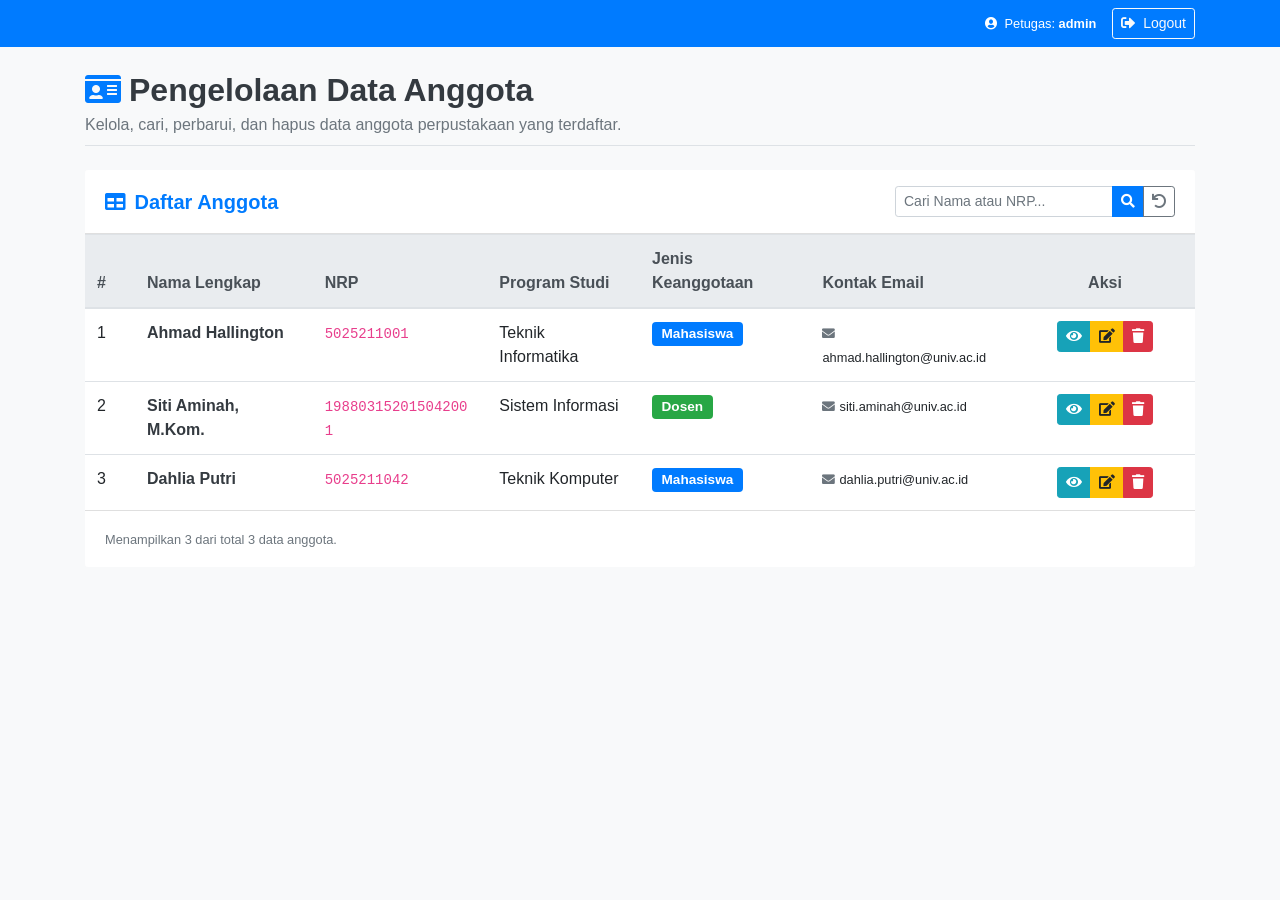
==== Tugas-4/index.html @ 88a2c93e "Tugas 4" ====
<!doctype html>
<html lang="id">
  <head>
    <meta charset="utf-8">
    <meta name="viewport" content="width=device-width, initial-scale=1, shrink-to-fit=no">

    <link rel="stylesheet" href="https://cdn.jsdelivr.net/npm/bootstrap@4.0.0/dist/css/bootstrap.min.css" integrity="sha384-Gn5384xqQ1aoWXA+058RXPxPg6fy4IWvTNh0E263XmFcJlSAwiGgFAW/dAiS6JXm" crossorigin="anonymous">
    
    <link rel="stylesheet" href="https://cdnjs.cloudflare.com/ajax/libs/font-awesome/5.15.4/css/all.min.css">

    <title>Pengelolaan Data Anggota - LibraryReg</title>

    <style>
      body {
        min-height: 100vh;
        display: flex;
        flex-direction: column;
      }
      .content-wrapper {
        flex: 1;
      }
      .badge-custom {
        font-size: 0.85rem;
        padding: 0.4em 0.7em;
      }
    </style>
  </head>
  <body class="bg-light">

    <nav class="navbar navbar-expand-lg navbar-dark bg-primary shadow-sm">
      <div class="container">
        <button class="navbar-toggler" type="button" data-toggle="collapse" data-target="#navbarAdmin" aria-controls="navbarAdmin" aria-expanded="false" aria-label="Toggle navigation">
          <span class="navbar-toggler-icon"></span>
        </button>

        <div class="collapse navbar-collapse justify-content-end" id="navbarAdmin">
          <div class="form-inline my-2 my-lg-0 text-white">
            <span class="mr-3 small"><i class="fas fa-user-circle mr-1"></i> Petugas: <strong id="adminUsername">admin</strong></span>
            <button type="button" class="btn btn-outline-light btn-sm" id="btnLogout">
              <i class="fas fa-sign-out-alt mr-1"></i> Logout
            </button>
          </div>
        </div>
      </div>
    </nav>

    <div class="content-wrapper my-4">
      <div class="container">

        <div class="d-flex flex-column flex-md-row justify-content-between align-items-md-center mb-4 pb-2 border-bottom">
          <div>
            <h2 class="font-weight-bold text-dark mb-1">
              <i class="fas fa-id-card text-primary mr-2"></i>Pengelolaan Data Anggota
            </h2>
            <p class="text-muted mb-0">Kelola, cari, perbarui, dan hapus data anggota perpustakaan yang terdaftar.</p>
          </div>
        </div>

        <div id="alertContainer"></div>

        <div class="card shadow-sm border-0">
          <div class="card-header bg-white py-3 d-flex flex-column flex-md-row justify-content-between align-items-md-center">
            <h5 class="m-0 font-weight-bold text-primary mb-2 mb-md-0">
              <i class="fas fa-table mr-1"></i> Daftar Anggota
            </h5>

            <div class="form-inline">
              <div class="input-group input-group-sm" style="width: 280px;">
                <input type="text" class="form-control" id="searchInput" placeholder="Cari Nama atau NRP...">
                <div class="input-group-append">
                  <button class="btn btn-primary" type="button" id="btnSearch">
                    <i class="fas fa-search"></i>
                  </button>
                  <button class="btn btn-outline-secondary" type="button" id="btnResetSearch" title="Reset Pencarian">
                    <i class="fas fa-undo"></i>
                  </button>
                </div>
              </div>
            </div>
          </div>

          <div class="card-body p-0">
            <div class="table-responsive">
              <table class="table table-hover align-items-center mb-0">
                <thead class="thead-light">
                  <tr>
                    <th style="width: 50px;">#</th>
                    <th>Nama Lengkap</th>
                    <th>NRP</th>
                    <th>Program Studi</th>
                    <th>Jenis Keanggotaan</th>
                    <th>Kontak Email</th>
                    <th class="text-center" style="width: 180px;">Aksi</th>
                  </tr>
                </thead>
                <tbody id="adminTableBody">
                </tbody>
              </table>
            </div>
          </div>
          <div class="card-footer bg-white py-3">
            <small class="text-muted" id="tableInfo">Menampilkan data anggota...</small>
          </div>
        </div>

      </div>
    </div>

    <div class="modal fade" id="detailModal" tabindex="-1" role="dialog" aria-hidden="true">
      <div class="modal-dialog modal-dialog-centered" role="document">
        <div class="modal-content">
          <div class="modal-header bg-primary text-white">
            <h5 class="modal-title font-weight-bold">
              <i class="fas fa-id-card mr-2"></i>Detail Informasi Anggota
            </h5>
            <button type="button" class="close text-white" data-dismiss="modal" aria-label="Close">
              <span aria-hidden="true">&times;</span>
            </button>
          </div>
          <div class="modal-body">
            <div class="text-center mb-4">
              <h4 class="font-weight-bold mb-0 text-dark" id="detailNama">-</h4>
              <span class="badge badge-info badge-custom" id="detailJenis">-</span>
            </div>
            <ul class="list-group list-group-flush border-top">
              <li class="list-group-item d-flex justify-content-between align-items-center px-0">
                <span class="text-muted">NRP</span>
                <strong class="text-dark" id="detailNim">-</strong>
              </li>
              <li class="list-group-item d-flex justify-content-between align-items-center px-0">
                <span class="text-muted">Program Studi</span>
                <strong class="text-dark" id="detailProdi">-</strong>
              </li>
              <li class="list-group-item d-flex justify-content-between align-items-center px-0">
                <span class="text-muted">Email</span>
                <strong class="text-dark" id="detailEmail">-</strong>
              </li>
              <li class="list-group-item d-flex justify-content-between align-items-center px-0">
                <span class="text-muted">Nomor Telepon</span>
                <strong class="text-dark" id="detailTelepon">-</strong>
              </li>
              <li class="list-group-item px-0">
                <span class="text-muted d-block mb-1">Alamat Lengkap</span>
                <p class="text-dark mb-0 bg-light p-2 rounded small" id="detailAlamat">-</p>
              </li>
            </ul>
          </div>
          <div class="modal-footer bg-light">
            <button type="button" class="btn btn-secondary btn-sm" data-dismiss="modal">Tutup</button>
          </div>
        </div>
      </div>
    </div>

    <div class="modal fade" id="editModal" tabindex="-1" role="dialog" aria-hidden="true">
      <div class="modal-dialog modal-lg modal-dialog-centered" role="document">
        <div class="modal-content">
          <div class="modal-header bg-warning text-dark">
            <h5 class="modal-title font-weight-bold">
              <i class="fas fa-user-edit mr-2"></i>Edit Data Anggota
            </h5>
            <button type="button" class="close" data-dismiss="modal" aria-label="Close">
              <span aria-hidden="true">&times;</span>
            </button>
          </div>
          <form id="editForm" novalidate>
            <div class="modal-body">
              <input type="hidden" id="editIndex">
              <div class="form-row">
                <div class="form-group col-md-6">
                  <label for="editNama" class="font-weight-bold">Nama Lengkap</label>
                  <input type="text" class="form-control" id="editNama" required>
                </div>
                <div class="form-group col-md-6">
                  <label for="editNim" class="font-weight-bold">NRP</label>
                  <input type="text" class="form-control" id="editNim" required>
                </div>
              </div>
              <div class="form-row">
                <div class="form-group col-md-6">
                  <label for="editProdi" class="font-weight-bold">Program Studi</label>
                  <select class="form-control" id="editProdi" required>
                    <option value="Teknik Informatika">Teknik Informatika</option>
                    <option value="Sistem Informasi">Sistem Informasi</option>
                    <option value="Teknik Komputer">Teknik Komputer</option>
                    <option value="Sains Data">Sains Data</option>
                    <option value="Lainnya">Lainnya / Unit Kerja</option>
                  </select>
                </div>
                <div class="form-group col-md-6">
                  <label for="editJenisKeanggotaan" class="font-weight-bold">Jenis Keanggotaan</label>
                  <select class="form-control" id="editJenisKeanggotaan" required>
                    <option value="Mahasiswa">Mahasiswa</option>
                    <option value="Dosen">Dosen</option>
                    <option value="Tenaga Kependidikan">Tenaga Kependidikan</option>
                  </select>
                </div>
              </div>
              <div class="form-row">
                <div class="form-group col-md-6">
                  <label for="editTelepon" class="font-weight-bold">Nomor Telepon</label>
                  <input type="tel" class="form-control" id="editTelepon" required>
                </div>
                <div class="form-group col-md-6">
                  <label for="editEmail" class="font-weight-bold">Alamat Email</label>
                  <input type="email" class="form-control" id="editEmail" required>
                </div>
              </div>
              <div class="form-group">
                <label for="editAlamat" class="font-weight-bold">Alamat Lengkap</label>
                <textarea class="form-control" id="editAlamat" rows="3" required></textarea>
              </div>
            </div>
            <div class="modal-footer bg-light">
              <button type="button" class="btn btn-secondary" data-dismiss="modal">Batal</button>
              <button type="submit" class="btn btn-warning font-weight-bold">
                <i class="fas fa-save mr-1"></i> Simpan
              </button>
            </div>
          </form>
        </div>
      </div>
    </div>

    <div class="modal fade" id="deleteModal" tabindex="-1" role="dialog" aria-hidden="true">
      <div class="modal-dialog modal-dialog-centered" role="document">
        <div class="modal-content">
          <div class="modal-header bg-danger text-white">
            <h5 class="modal-title font-weight-bold">
              <i class="fas fa-exclamation-triangle mr-2"></i>Konfirmasi Hapus Data
            </h5>
            <button type="button" class="close text-white" data-dismiss="modal" aria-label="Close">
              <span aria-hidden="true">&times;</span>
            </button>
          </div>
          <div class="modal-body text-center py-4">
            <i class="fas fa-trash-alt fa-3x text-danger mb-3"></i>
            <p class="mb-1 font-weight-bold">Apakah Anda yakin ingin menghapus data ini?</p>
            <p class="text-muted small mb-0">Anggota: <strong id="deleteTargetName" class="text-dark">-</strong> (NRP: <span id="deleteTargetNim">-</span>)</p>
          </div>
          <div class="modal-footer bg-light justify-content-center">
            <button type="button" class="btn btn-secondary px-4" data-dismiss="modal">Batal</button>
            <button type="button" class="btn btn-danger px-4 font-weight-bold" id="btnConfirmDelete">Hapus Data</button>
          </div>
        </div>
      </div>
    </div>

    <script src="https://code.jquery.com/jquery-3.2.1.slim.min.js" crossorigin="anonymous"></script>
    <script src="https://cdn.jsdelivr.net/npm/popper.js@1.12.9/dist/umd/popper.min.js" crossorigin="anonymous"></script>
    <script src="https://cdn.jsdelivr.net/npm/bootstrap@4.0.0/dist/js/bootstrap.min.js" crossorigin="anonymous"></script>

    <script>
      document.addEventListener('DOMContentLoaded', function() {
        const loggedInUser = sessionStorage.getItem('loggedInUser') || 'admin';
        document.getElementById('adminUsername').textContent = loggedInUser;

        const adminTableBody = document.getElementById('adminTableBody');
        const alertContainer = document.getElementById('alertContainer');
        const searchInput = document.getElementById('searchInput');
        const btnSearch = document.getElementById('btnSearch');
        const btnResetSearch = document.getElementById('btnResetSearch');
        const btnLogout = document.getElementById('btnLogout');

        let deleteTargetIndex = null;

        const SAMPLE_MEMBERS = [
          {
            nama: "Ahmad Hallington",
            nim: "5025211001",
            prodi: "Teknik Informatika",
            jenisKeanggotaan: "Mahasiswa",
            telepon: "081234567890",
            email: "ahmad.hallington@univ.ac.id",
            alamat: "Jl. Pemuda No. 12, Surabaya"
          },
          {
            nama: "Siti Aminah, M.Kom.",
            nim: "198803152015042001",
            prodi: "Sistem Informasi",
            jenisKeanggotaan: "Dosen",
            telepon: "081987654321",
            email: "siti.aminah@univ.ac.id",
            alamat: "Jl. Raya Darmo No. 45, Surabaya"
          },
          {
            nama: "Dahlia Putri",
            nim: "5025211042",
            prodi: "Teknik Komputer",
            jenisKeanggotaan: "Mahasiswa",
            telepon: "085678901234",
            email: "dahlia.putri@univ.ac.id",
            alamat: "Jl. Sukolilo Indah No. 8, Surabaya"
          }
        ];

        function getMembers() {
          const data = localStorage.getItem('libraryMembers');
          if (!data) {
            localStorage.setItem('libraryMembers', JSON.stringify(SAMPLE_MEMBERS));
            return SAMPLE_MEMBERS;
          }
          return JSON.parse(data);
        }

        function saveMembers(members) {
          localStorage.setItem('libraryMembers', JSON.stringify(members));
        }

        function showAlert(message, type) {
          alertContainer.innerHTML = `
            <div class="alert alert-${type} alert-dismissible fade show shadow-sm mb-4" role="alert">
              ${message}
              <button type="button" class="close" data-dismiss="alert" aria-label="Close">
                <span aria-hidden="true">&times;</span>
              </button>
            </div>
          `;
          setTimeout(() => {
            $('.alert').alert('close');
          }, 3000);
        }

        function renderTable(keyword = '') {
          const members = getMembers();
          adminTableBody.innerHTML = '';

          const filteredMembers = members.map((member, originalIndex) => ({ ...member, originalIndex }))
            .filter(item => {
              const term = keyword.toLowerCase().trim();
              return item.nama.toLowerCase().includes(term) || item.nim.toLowerCase().includes(term);
            });

          document.getElementById('tableInfo').textContent = `Menampilkan ${filteredMembers.length} dari total ${members.length} data anggota.`;

          if (filteredMembers.length === 0) {
            adminTableBody.innerHTML = `
              <tr>
                <td colspan="7" class="text-center py-4 text-muted">
                  <i class="fas fa-search-minus fa-2x d-block mb-2 text-warning"></i>
                  Data anggota tidak ditemukan.
                </td>
              </tr>
            `;
            return;
          }

          filteredMembers.forEach((item, displayIndex) => {
            const tr = document.createElement('tr');
            
            let badgeClass = 'badge-primary';
            if (item.jenisKeanggotaan === 'Dosen') badgeClass = 'badge-success';
            if (item.jenisKeanggotaan === 'Tenaga Kependidikan') badgeClass = 'badge-dark';

            tr.innerHTML = `
              <td>${displayIndex + 1}</td>
              <td class="font-weight-bold text-dark">${item.nama}</td>
              <td><code>${item.nim}</code></td>
              <td>${item.prodi}</td>
              <td><span class="badge ${badgeClass} badge-custom">${item.jenisKeanggotaan}</span></td>
              <td><small><i class="fas fa-envelope mr-1 text-muted"></i>${item.email}</small></td>
              <td class="text-center">
                <div class="btn-group btn-group-sm" role="group">
                  <button type="button" class="btn btn-info btn-detail" data-index="${item.originalIndex}" title="Lihat Detail">
                    <i class="fas fa-eye"></i>
                  </button>
                  <button type="button" class="btn btn-warning btn-edit" data-index="${item.originalIndex}" title="Edit Data">
                    <i class="fas fa-edit"></i>
                  </button>
                  <button type="button" class="btn btn-danger btn-delete" data-index="${item.originalIndex}" title="Hapus Data">
                    <i class="fas fa-trash"></i>
                  </button>
                </div>
              </td>
            `;
            adminTableBody.appendChild(tr);
          });

          document.querySelectorAll('.btn-detail').forEach(btn => {
            btn.addEventListener('click', function() {
              openDetailModal(this.getAttribute('data-index'));
            });
          });

          document.querySelectorAll('.btn-edit').forEach(btn => {
            btn.addEventListener('click', function() {
              openEditModal(this.getAttribute('data-index'));
            });
          });

          document.querySelectorAll('.btn-delete').forEach(btn => {
            btn.addEventListener('click', function() {
              openDeleteModal(this.getAttribute('data-index'));
            });
          });
        }

        function openDetailModal(index) {
          const member = getMembers()[index];
          if (!member) return;

          document.getElementById('detailNama').textContent = member.nama;
          document.getElementById('detailNim').textContent = member.nim;
          document.getElementById('detailProdi').textContent = member.prodi;
          document.getElementById('detailJenis').textContent = member.jenisKeanggotaan;
          document.getElementById('detailEmail').textContent = member.email;
          document.getElementById('detailTelepon').textContent = member.telepon;
          document.getElementById('detailAlamat').textContent = member.alamat;

          $('#detailModal').modal('show');
        }

        function openEditModal(index) {
          const member = getMembers()[index];
          if (!member) return;

          document.getElementById('editIndex').value = index;
          document.getElementById('editNama').value = member.nama;
          document.getElementById('editNim').value = member.nim;
          document.getElementById('editProdi').value = member.prodi;
          document.getElementById('editJenisKeanggotaan').value = member.jenisKeanggotaan;
          document.getElementById('editTelepon').value = member.telepon;
          document.getElementById('editEmail').value = member.email;
          document.getElementById('editAlamat').value = member.alamat;

          $('#editModal').modal('show');
        }

        document.getElementById('editForm').addEventListener('submit', function(e) {
          e.preventDefault();

          const index = document.getElementById('editIndex').value;
          const nama = document.getElementById('editNama').value.trim();
          const nim = document.getElementById('editNim').value.trim();
          const prodi = document.getElementById('editProdi').value;
          const jenisKeanggotaan = document.getElementById('editJenisKeanggotaan').value;
          const telepon = document.getElementById('editTelepon').value.trim();
          const email = document.getElementById('editEmail').value.trim();
          const alamat = document.getElementById('editAlamat').value.trim();

          const members = getMembers();
          members[index] = { nama, nim, prodi, jenisKeanggotaan, telepon, email, alamat };
          saveMembers(members);

          $('#editModal').modal('hide');
          renderTable(searchInput.value);
          showAlert(`Data anggota <strong>${nama}</strong> berhasil diperbarui!`, 'success');
        });

        function openDeleteModal(index) {
          const member = getMembers()[index];
          if (!member) return;

          deleteTargetIndex = index;
          document.getElementById('deleteTargetName').textContent = member.nama;
          document.getElementById('deleteTargetNim').textContent = member.nim;

          $('#deleteModal').modal('show');
        }

        document.getElementById('btnConfirmDelete').addEventListener('click', function() {
          if (deleteTargetIndex === null) return;

          const members = getMembers();
          const deletedName = members[deleteTargetIndex].nama;

          members.splice(deleteTargetIndex, 1);
          saveMembers(members);

          deleteTargetIndex = null;
          $('#deleteModal').modal('hide');
          renderTable(searchInput.value);
          showAlert(`Data anggota <strong>${deletedName}</strong> berhasil dihapus.`, 'warning');
        });

        btnSearch.addEventListener('click', () => renderTable(searchInput.value));
        searchInput.addEventListener('keyup', () => renderTable(searchInput.value));
        btnResetSearch.addEventListener('click', () => {
          searchInput.value = '';
          renderTable('');
        });

        btnLogout.addEventListener('click', function() {
          if (confirm('Apakah Anda yakin ingin keluar dari panel pengelola?')) {
            sessionStorage.removeItem('isLoggedIn');
            sessionStorage.removeItem('loggedInUser');
            window.location.href = 'login.html';
          }
        });

        renderTable();
      });
    </script>
  </body>
</html>
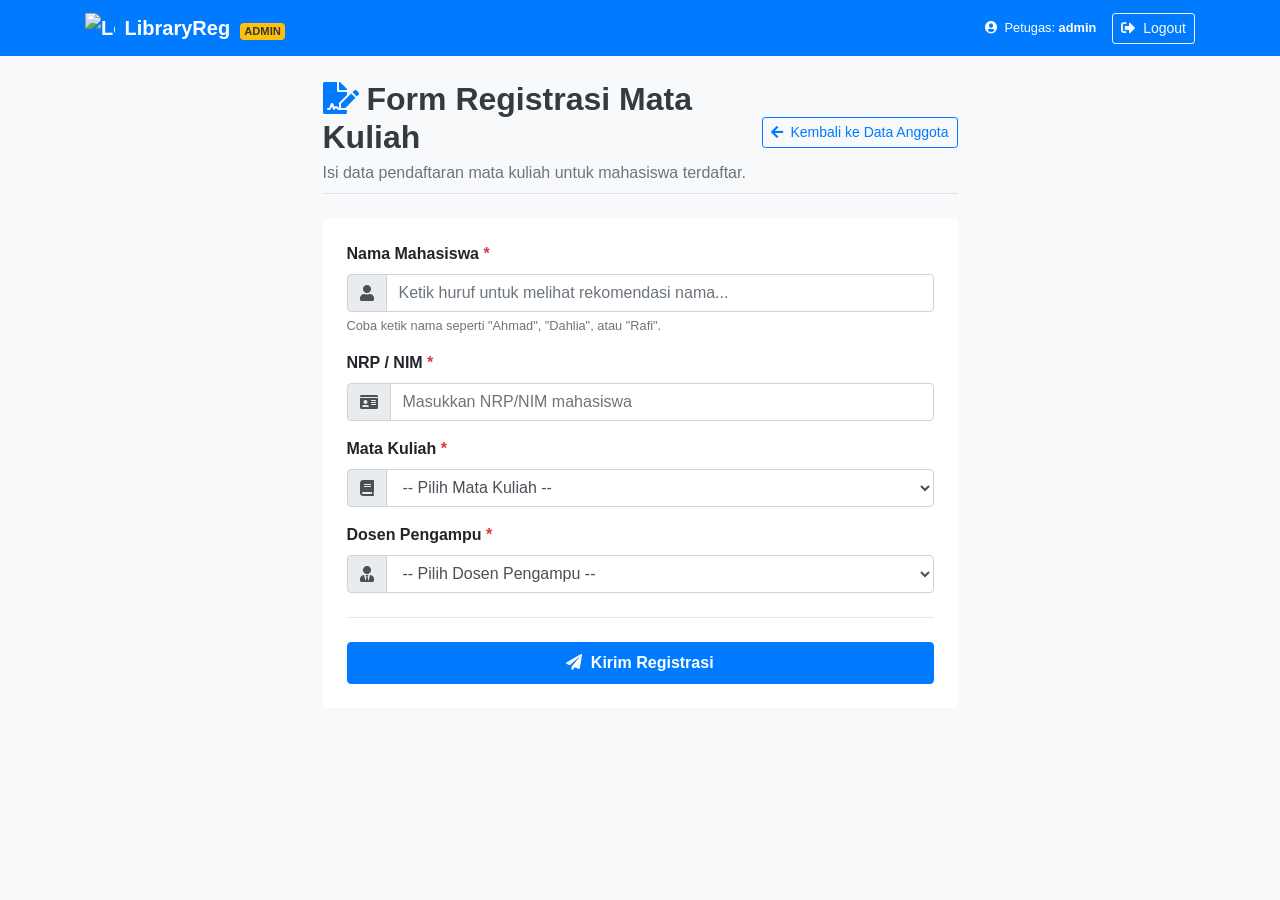
==== commit f46c1dcb: "Tugas 5" ====
--- a/Tugas-4/index.html
+++ b/Tugas-4/index.html
@@ -3,12 +3,11 @@
   <head>
     <meta charset="utf-8">
     <meta name="viewport" content="width=device-width, initial-scale=1, shrink-to-fit=no">
-
+    <title>Registrasi Mata Kuliah - LibraryReg Admin</title>
+
+    <!-- Bootstrap 4 CSS & Font Awesome -->
     <link rel="stylesheet" href="https://cdn.jsdelivr.net/npm/bootstrap@4.0.0/dist/css/bootstrap.min.css" integrity="sha384-Gn5384xqQ1aoWXA+058RXPxPg6fy4IWvTNh0E263XmFcJlSAwiGgFAW/dAiS6JXm" crossorigin="anonymous">
-    
     <link rel="stylesheet" href="https://cdnjs.cloudflare.com/ajax/libs/font-awesome/5.15.4/css/all.min.css">
-
-    <title>Pengelolaan Data Anggota - LibraryReg</title>
 
     <style>
       body {
@@ -16,19 +15,60 @@
         display: flex;
         flex-direction: column;
       }
+
       .content-wrapper {
         flex: 1;
       }
-      .badge-custom {
-        font-size: 0.85rem;
-        padding: 0.4em 0.7em;
+
+      /* Styling Dropdown Autocomplete */
+      .autocomplete-wrapper {
+        position: relative;
+      }
+
+      .autocomplete-suggestions {
+        position: absolute;
+        top: 100%;
+        left: 0;
+        right: 0;
+        z-index: 1000;
+        background: #ffffff;
+        border: 1px solid #ced4da;
+        border-top: none;
+        border-radius: 0 0 0.25rem 0.25rem;
+        max-height: 200px;
+        overflow-y: auto;
+        box-shadow: 0 4px 6px rgba(0, 0, 0, 0.1);
+        display: none;
+      }
+
+      .autocomplete-item {
+        padding: 0.5rem 0.75rem;
+        cursor: pointer;
+        display: flex;
+        justify-content: space-between;
+        align-items: center;
+      }
+
+      .autocomplete-item:hover {
+        background-color: #f8f9fa;
+        color: #007bff;
+      }
+
+      .autocomplete-item mark {
+        background-color: #ffe8a1;
+        padding: 0;
       }
     </style>
   </head>
   <body class="bg-light">
 
+    <!-- NAVBAR -->
     <nav class="navbar navbar-expand-lg navbar-dark bg-primary shadow-sm">
       <div class="container">
+        <a class="navbar-brand font-weight-bold" href="admin.html">
+          <img src="https://placehold.co/30x30/ffffff/007bff?text=LR" width="30" height="30" class="d-inline-block align-top mr-1" alt="Logo">
+          LibraryReg <span class="badge badge-warning ml-1 text-dark" style="font-size: 0.7rem;">ADMIN</span>
+        </a>
         <button class="navbar-toggler" type="button" data-toggle="collapse" data-target="#navbarAdmin" aria-controls="navbarAdmin" aria-expanded="false" aria-label="Toggle navigation">
           <span class="navbar-toggler-icon"></span>
         </button>
@@ -44,442 +84,237 @@
       </div>
     </nav>
 
+    <!-- KONTEN UTAMA -->
     <div class="content-wrapper my-4">
       <div class="container">
-
-        <div class="d-flex flex-column flex-md-row justify-content-between align-items-md-center mb-4 pb-2 border-bottom">
-          <div>
-            <h2 class="font-weight-bold text-dark mb-1">
-              <i class="fas fa-id-card text-primary mr-2"></i>Pengelolaan Data Anggota
-            </h2>
-            <p class="text-muted mb-0">Kelola, cari, perbarui, dan hapus data anggota perpustakaan yang terdaftar.</p>
+        
+        <div class="row justify-content-center">
+          <div class="col-md-8 col-lg-7">
+
+            <!-- HEADER HALAMAN -->
+            <div class="d-flex justify-content-between align-items-center mb-4 pb-2 border-bottom">
+              <div>
+                <h2 class="font-weight-bold text-dark mb-1">
+                  <i class="fas fa-file-signature text-primary mr-2"></i>Form Registrasi Mata Kuliah
+                </h2>
+                <p class="text-muted mb-0">Isi data pendaftaran mata kuliah untuk mahasiswa terdaftar.</p>
+              </div>
+              <a href="admin.html" class="btn btn-outline-primary btn-sm">
+                <i class="fas fa-arrow-left mr-1"></i> Kembali ke Data Anggota
+              </a>
+            </div>
+
+            <!-- CONTAINER NOTIFIKASI -->
+            <div id="alertContainer"></div>
+
+            <!-- CARD FORM REGISTRASI -->
+            <div class="card shadow-sm border-0">
+              <div class="card-body p-4">
+
+                <form id="registrationForm" autocomplete="off" novalidate>
+                  
+                  <!-- 1. Nama Mahasiswa (Dengan Autocomplete) -->
+                  <div class="form-group autocomplete-wrapper">
+                    <label for="namaMahasiswa" class="font-weight-bold">
+                      Nama Mahasiswa <span class="text-danger">*</span>
+                    </label>
+                    <div class="input-group">
+                      <div class="input-group-prepend">
+                        <span class="input-group-text"><i class="fas fa-user"></i></span>
+                      </div>
+                      <input type="text" class="form-control" id="namaMahasiswa" placeholder="Ketik huruf untuk melihat rekomendasi nama..." required>
+                    </div>
+                    <!-- Dropdown List Rekomendasi -->
+                    <div id="suggestionsList" class="autocomplete-suggestions"></div>
+                    <small class="form-text text-muted">Coba ketik nama seperti "Ahmad", "Dahlia", atau "Rafi".</small>
+                  </div>
+
+                  <!-- 2. NIM -->
+                  <div class="form-group">
+                    <label for="nim" class="font-weight-bold">
+                      NRP / NIM <span class="text-danger">*</span>
+                    </label>
+                    <div class="input-group">
+                      <div class="input-group-prepend">
+                        <span class="input-group-text"><i class="fas fa-id-card"></i></span>
+                      </div>
+                      <input type="text" class="form-control" id="nim" placeholder="Masukkan NRP/NIM mahasiswa" required>
+                    </div>
+                  </div>
+
+                  <!-- 3. Mata Kuliah -->
+                  <div class="form-group">
+                    <label for="mataKuliah" class="font-weight-bold">
+                      Mata Kuliah <span class="text-danger">*</span>
+                    </label>
+                    <div class="input-group">
+                      <div class="input-group-prepend">
+                        <span class="input-group-text"><i class="fas fa-book"></i></span>
+                      </div>
+                      <select class="form-control" id="mataKuliah" required>
+                        <option value="" disabled selected>-- Pilih Mata Kuliah --</option>
+                        <option value="Pemrograman Berorientasi Objek">Pemrograman Berorientasi Objek</option>
+                        <option value="Algoritma & Struktur Data">Algoritma & Struktur Data</option>
+                        <option value="Pengembangan Game 2D">Pengembangan Game 2D</option>
+                        <option value="Jaringan Komputer">Jaringan Komputer</option>
+                        <option value="Kecerdasan Buatan">Kecerdasan Buatan</option>
+                      </select>
+                    </div>
+                  </div>
+
+                  <!-- 4. Dosen Pengampu -->
+                  <div class="form-group">
+                    <label for="dosen" class="font-weight-bold">
+                      Dosen Pengampu <span class="text-danger">*</span>
+                    </label>
+                    <div class="input-group">
+                      <div class="input-group-prepend">
+                        <span class="input-group-text"><i class="fas fa-user-tie"></i></span>
+                      </div>
+                      <select class="form-control" id="dosen" required>
+                        <option value="" disabled selected>-- Pilih Dosen Pengampu --</option>
+                        <option value="Dr. Ir. Bambang Hermanto, M.T.">Dr. Ir. Bambang Hermanto, M.T.</option>
+                        <option value="Siti Aminah, M.Kom.">Siti Aminah, M.Kom.</option>
+                        <option value="Prof. Hendra Wijaya, Ph.D.">Prof. Hendra Wijaya, Ph.D.</option>
+                        <option value="Dr. Eng. Rina Lestari, S.T., M.Eng.">Dr. Eng. Rina Lestari, S.T., M.Eng.</option>
+                      </select>
+                    </div>
+                  </div>
+
+                  <hr class="my-4">
+
+                  <!-- Tombol Submit -->
+                  <button type="submit" class="btn btn-primary btn-block font-weight-bold py-2">
+                    <i class="fas fa-paper-plane mr-1"></i> Kirim Registrasi
+                  </button>
+
+                </form>
+
+              </div>
+            </div>
+
           </div>
         </div>
 
-        <div id="alertContainer"></div>
-
-        <div class="card shadow-sm border-0">
-          <div class="card-header bg-white py-3 d-flex flex-column flex-md-row justify-content-between align-items-md-center">
-            <h5 class="m-0 font-weight-bold text-primary mb-2 mb-md-0">
-              <i class="fas fa-table mr-1"></i> Daftar Anggota
-            </h5>
-
-            <div class="form-inline">
-              <div class="input-group input-group-sm" style="width: 280px;">
-                <input type="text" class="form-control" id="searchInput" placeholder="Cari Nama atau NRP...">
-                <div class="input-group-append">
-                  <button class="btn btn-primary" type="button" id="btnSearch">
-                    <i class="fas fa-search"></i>
-                  </button>
-                  <button class="btn btn-outline-secondary" type="button" id="btnResetSearch" title="Reset Pencarian">
-                    <i class="fas fa-undo"></i>
-                  </button>
-                </div>
-              </div>
-            </div>
-          </div>
-
-          <div class="card-body p-0">
-            <div class="table-responsive">
-              <table class="table table-hover align-items-center mb-0">
-                <thead class="thead-light">
-                  <tr>
-                    <th style="width: 50px;">#</th>
-                    <th>Nama Lengkap</th>
-                    <th>NRP</th>
-                    <th>Program Studi</th>
-                    <th>Jenis Keanggotaan</th>
-                    <th>Kontak Email</th>
-                    <th class="text-center" style="width: 180px;">Aksi</th>
-                  </tr>
-                </thead>
-                <tbody id="adminTableBody">
-                </tbody>
-              </table>
-            </div>
-          </div>
-          <div class="card-footer bg-white py-3">
-            <small class="text-muted" id="tableInfo">Menampilkan data anggota...</small>
-          </div>
-        </div>
-
       </div>
     </div>
 
-    <div class="modal fade" id="detailModal" tabindex="-1" role="dialog" aria-hidden="true">
-      <div class="modal-dialog modal-dialog-centered" role="document">
-        <div class="modal-content">
-          <div class="modal-header bg-primary text-white">
-            <h5 class="modal-title font-weight-bold">
-              <i class="fas fa-id-card mr-2"></i>Detail Informasi Anggota
-            </h5>
-            <button type="button" class="close text-white" data-dismiss="modal" aria-label="Close">
-              <span aria-hidden="true">&times;</span>
-            </button>
-          </div>
-          <div class="modal-body">
-            <div class="text-center mb-4">
-              <h4 class="font-weight-bold mb-0 text-dark" id="detailNama">-</h4>
-              <span class="badge badge-info badge-custom" id="detailJenis">-</span>
-            </div>
-            <ul class="list-group list-group-flush border-top">
-              <li class="list-group-item d-flex justify-content-between align-items-center px-0">
-                <span class="text-muted">NRP</span>
-                <strong class="text-dark" id="detailNim">-</strong>
-              </li>
-              <li class="list-group-item d-flex justify-content-between align-items-center px-0">
-                <span class="text-muted">Program Studi</span>
-                <strong class="text-dark" id="detailProdi">-</strong>
-              </li>
-              <li class="list-group-item d-flex justify-content-between align-items-center px-0">
-                <span class="text-muted">Email</span>
-                <strong class="text-dark" id="detailEmail">-</strong>
-              </li>
-              <li class="list-group-item d-flex justify-content-between align-items-center px-0">
-                <span class="text-muted">Nomor Telepon</span>
-                <strong class="text-dark" id="detailTelepon">-</strong>
-              </li>
-              <li class="list-group-item px-0">
-                <span class="text-muted d-block mb-1">Alamat Lengkap</span>
-                <p class="text-dark mb-0 bg-light p-2 rounded small" id="detailAlamat">-</p>
-              </li>
-            </ul>
-          </div>
-          <div class="modal-footer bg-light">
-            <button type="button" class="btn btn-secondary btn-sm" data-dismiss="modal">Tutup</button>
-          </div>
-        </div>
-      </div>
-    </div>
-
-    <div class="modal fade" id="editModal" tabindex="-1" role="dialog" aria-hidden="true">
-      <div class="modal-dialog modal-lg modal-dialog-centered" role="document">
-        <div class="modal-content">
-          <div class="modal-header bg-warning text-dark">
-            <h5 class="modal-title font-weight-bold">
-              <i class="fas fa-user-edit mr-2"></i>Edit Data Anggota
-            </h5>
-            <button type="button" class="close" data-dismiss="modal" aria-label="Close">
-              <span aria-hidden="true">&times;</span>
-            </button>
-          </div>
-          <form id="editForm" novalidate>
-            <div class="modal-body">
-              <input type="hidden" id="editIndex">
-              <div class="form-row">
-                <div class="form-group col-md-6">
-                  <label for="editNama" class="font-weight-bold">Nama Lengkap</label>
-                  <input type="text" class="form-control" id="editNama" required>
-                </div>
-                <div class="form-group col-md-6">
-                  <label for="editNim" class="font-weight-bold">NRP</label>
-                  <input type="text" class="form-control" id="editNim" required>
-                </div>
-              </div>
-              <div class="form-row">
-                <div class="form-group col-md-6">
-                  <label for="editProdi" class="font-weight-bold">Program Studi</label>
-                  <select class="form-control" id="editProdi" required>
-                    <option value="Teknik Informatika">Teknik Informatika</option>
-                    <option value="Sistem Informasi">Sistem Informasi</option>
-                    <option value="Teknik Komputer">Teknik Komputer</option>
-                    <option value="Sains Data">Sains Data</option>
-                    <option value="Lainnya">Lainnya / Unit Kerja</option>
-                  </select>
-                </div>
-                <div class="form-group col-md-6">
-                  <label for="editJenisKeanggotaan" class="font-weight-bold">Jenis Keanggotaan</label>
-                  <select class="form-control" id="editJenisKeanggotaan" required>
-                    <option value="Mahasiswa">Mahasiswa</option>
-                    <option value="Dosen">Dosen</option>
-                    <option value="Tenaga Kependidikan">Tenaga Kependidikan</option>
-                  </select>
-                </div>
-              </div>
-              <div class="form-row">
-                <div class="form-group col-md-6">
-                  <label for="editTelepon" class="font-weight-bold">Nomor Telepon</label>
-                  <input type="tel" class="form-control" id="editTelepon" required>
-                </div>
-                <div class="form-group col-md-6">
-                  <label for="editEmail" class="font-weight-bold">Alamat Email</label>
-                  <input type="email" class="form-control" id="editEmail" required>
-                </div>
-              </div>
-              <div class="form-group">
-                <label for="editAlamat" class="font-weight-bold">Alamat Lengkap</label>
-                <textarea class="form-control" id="editAlamat" rows="3" required></textarea>
-              </div>
-            </div>
-            <div class="modal-footer bg-light">
-              <button type="button" class="btn btn-secondary" data-dismiss="modal">Batal</button>
-              <button type="submit" class="btn btn-warning font-weight-bold">
-                <i class="fas fa-save mr-1"></i> Simpan
-              </button>
-            </div>
-          </form>
-        </div>
-      </div>
-    </div>
-
-    <div class="modal fade" id="deleteModal" tabindex="-1" role="dialog" aria-hidden="true">
-      <div class="modal-dialog modal-dialog-centered" role="document">
-        <div class="modal-content">
-          <div class="modal-header bg-danger text-white">
-            <h5 class="modal-title font-weight-bold">
-              <i class="fas fa-exclamation-triangle mr-2"></i>Konfirmasi Hapus Data
-            </h5>
-            <button type="button" class="close text-white" data-dismiss="modal" aria-label="Close">
-              <span aria-hidden="true">&times;</span>
-            </button>
-          </div>
-          <div class="modal-body text-center py-4">
-            <i class="fas fa-trash-alt fa-3x text-danger mb-3"></i>
-            <p class="mb-1 font-weight-bold">Apakah Anda yakin ingin menghapus data ini?</p>
-            <p class="text-muted small mb-0">Anggota: <strong id="deleteTargetName" class="text-dark">-</strong> (NRP: <span id="deleteTargetNim">-</span>)</p>
-          </div>
-          <div class="modal-footer bg-light justify-content-center">
-            <button type="button" class="btn btn-secondary px-4" data-dismiss="modal">Batal</button>
-            <button type="button" class="btn btn-danger px-4 font-weight-bold" id="btnConfirmDelete">Hapus Data</button>
-          </div>
-        </div>
-      </div>
-    </div>
-
+    <!-- SCRIPTS -->
     <script src="https://code.jquery.com/jquery-3.2.1.slim.min.js" crossorigin="anonymous"></script>
     <script src="https://cdn.jsdelivr.net/npm/popper.js@1.12.9/dist/umd/popper.min.js" crossorigin="anonymous"></script>
     <script src="https://cdn.jsdelivr.net/npm/bootstrap@4.0.0/dist/js/bootstrap.min.js" crossorigin="anonymous"></script>
 
     <script>
-      document.addEventListener('DOMContentLoaded', function() {
+      document.addEventListener('DOMContentLoaded', function () {
+        
+        // Cek login admin
         const loggedInUser = sessionStorage.getItem('loggedInUser') || 'admin';
         document.getElementById('adminUsername').textContent = loggedInUser;
 
-        const adminTableBody = document.getElementById('adminTableBody');
+        // Data referensi mahasiswa untuk autokomplit nama
+        const DATA_MAHASISWA = [
+          { nama: "Ahmad Hallington", nim: "5025211001" },
+          { nama: "Ahmad Subagyo", nim: "5025211002" },
+          { nama: "Dahlia Putri", nim: "5025211042" },
+          { nama: "Dian Sastro", nim: "5025211015" },
+          { nama: "Fikri Ramadhan", nim: "5025211020" },
+          { nama: "Gilang Permana", nim: "5025211033" },
+          { nama: "Rafi Atha Maulana", nim: "5025211088" },
+          { nama: "Rahmat Hidayat", nim: "5025211090" },
+          { nama: "Siti Aminah", nim: "5025211050" }
+        ];
+
+        const inputNama = document.getElementById('namaMahasiswa');
+        const inputNim = document.getElementById('nim');
+        const suggestionsList = document.getElementById('suggestionsList');
+        const form = document.getElementById('registrationForm');
         const alertContainer = document.getElementById('alertContainer');
-        const searchInput = document.getElementById('searchInput');
-        const btnSearch = document.getElementById('btnSearch');
-        const btnResetSearch = document.getElementById('btnResetSearch');
         const btnLogout = document.getElementById('btnLogout');
 
-        let deleteTargetIndex = null;
-
-        const SAMPLE_MEMBERS = [
-          {
-            nama: "Ahmad Hallington",
-            nim: "5025211001",
-            prodi: "Teknik Informatika",
-            jenisKeanggotaan: "Mahasiswa",
-            telepon: "081234567890",
-            email: "ahmad.hallington@univ.ac.id",
-            alamat: "Jl. Pemuda No. 12, Surabaya"
-          },
-          {
-            nama: "Siti Aminah, M.Kom.",
-            nim: "198803152015042001",
-            prodi: "Sistem Informasi",
-            jenisKeanggotaan: "Dosen",
-            telepon: "081987654321",
-            email: "siti.aminah@univ.ac.id",
-            alamat: "Jl. Raya Darmo No. 45, Surabaya"
-          },
-          {
-            nama: "Dahlia Putri",
-            nim: "5025211042",
-            prodi: "Teknik Komputer",
-            jenisKeanggotaan: "Mahasiswa",
-            telepon: "085678901234",
-            email: "dahlia.putri@univ.ac.id",
-            alamat: "Jl. Sukolilo Indah No. 8, Surabaya"
-          }
-        ];
-
-        function getMembers() {
-          const data = localStorage.getItem('libraryMembers');
-          if (!data) {
-            localStorage.setItem('libraryMembers', JSON.stringify(SAMPLE_MEMBERS));
-            return SAMPLE_MEMBERS;
-          }
-          return JSON.parse(data);
-        }
-
-        function saveMembers(members) {
-          localStorage.setItem('libraryMembers', JSON.stringify(members));
-        }
-
-        function showAlert(message, type) {
+        // Autocomplete berdasarkan huruf
+        inputNama.addEventListener('input', function () {
+          const query = this.value.trim().toLowerCase();
+          suggestionsList.innerHTML = '';
+
+          if (query.length === 0) {
+            suggestionsList.style.display = 'none';
+            return;
+          }
+
+          const matches = DATA_MAHASISWA.filter(m => m.nama.toLowerCase().includes(query));
+
+          if (matches.length === 0) {
+            suggestionsList.style.display = 'none';
+            return;
+          }
+
+          matches.forEach(item => {
+            const div = document.createElement('div');
+            div.className = 'autocomplete-item';
+
+            const regex = new RegExp(`(${query})`, 'gi');
+            const highlightedNama = item.nama.replace(regex, '<mark>$1</mark>');
+
+            div.innerHTML = `
+              <span>${highlightedNama}</span>
+              <small class="text-muted">${item.nim}</small>
+            `;
+
+            div.addEventListener('click', function () {
+              inputNama.value = item.nama;
+              inputNim.value = item.nim;
+              suggestionsList.style.display = 'none';
+            });
+
+            suggestionsList.appendChild(div);
+          });
+
+          suggestionsList.style.display = 'block';
+        });
+
+        // Sembunyikan rekomendasi saat klik di luar area
+        document.addEventListener('click', function (e) {
+          if (!inputNama.contains(e.target) && !suggestionsList.contains(e.target)) {
+            suggestionsList.style.display = 'none';
+          }
+        });
+
+        // Handler Submit Form
+        form.addEventListener('submit', function (e) {
+          e.preventDefault();
+
+          const nama = inputNama.value.trim();
+          const nim = inputNim.value.trim();
+          const mataKuliah = document.getElementById('mataKuliah').value;
+          const dosen = document.getElementById('dosen').value;
+
+          if (!nama || !nim || !mataKuliah || !dosen) {
+            alertContainer.innerHTML = `
+              <div class="alert alert-danger alert-dismissible fade show shadow-sm mb-4" role="alert">
+                Harap lengkapi semua kolom pendaftaran terlebih dahulu.
+                <button type="button" class="close" data-dismiss="alert" aria-label="Close">
+                  <span aria-hidden="true">&times;</span>
+                </button>
+              </div>
+            `;
+            return;
+          }
+
           alertContainer.innerHTML = `
-            <div class="alert alert-${type} alert-dismissible fade show shadow-sm mb-4" role="alert">
-              ${message}
+            <div class="alert alert-success alert-dismissible fade show shadow-sm mb-4" role="alert">
+              <strong>Registrasi Berhasil!</strong><br>
+              Mahasiswa: <b>${nama}</b> (${nim}) telah terdaftar pada mata kuliah <b>${mataKuliah}</b> dengan dosen pengampu <b>${dosen}</b>.
               <button type="button" class="close" data-dismiss="alert" aria-label="Close">
                 <span aria-hidden="true">&times;</span>
               </button>
             </div>
           `;
-          setTimeout(() => {
-            $('.alert').alert('close');
-          }, 3000);
-        }
-
-        function renderTable(keyword = '') {
-          const members = getMembers();
-          adminTableBody.innerHTML = '';
-
-          const filteredMembers = members.map((member, originalIndex) => ({ ...member, originalIndex }))
-            .filter(item => {
-              const term = keyword.toLowerCase().trim();
-              return item.nama.toLowerCase().includes(term) || item.nim.toLowerCase().includes(term);
-            });
-
-          document.getElementById('tableInfo').textContent = `Menampilkan ${filteredMembers.length} dari total ${members.length} data anggota.`;
-
-          if (filteredMembers.length === 0) {
-            adminTableBody.innerHTML = `
-              <tr>
-                <td colspan="7" class="text-center py-4 text-muted">
-                  <i class="fas fa-search-minus fa-2x d-block mb-2 text-warning"></i>
-                  Data anggota tidak ditemukan.
-                </td>
-              </tr>
-            `;
-            return;
-          }
-
-          filteredMembers.forEach((item, displayIndex) => {
-            const tr = document.createElement('tr');
-            
-            let badgeClass = 'badge-primary';
-            if (item.jenisKeanggotaan === 'Dosen') badgeClass = 'badge-success';
-            if (item.jenisKeanggotaan === 'Tenaga Kependidikan') badgeClass = 'badge-dark';
-
-            tr.innerHTML = `
-              <td>${displayIndex + 1}</td>
-              <td class="font-weight-bold text-dark">${item.nama}</td>
-              <td><code>${item.nim}</code></td>
-              <td>${item.prodi}</td>
-              <td><span class="badge ${badgeClass} badge-custom">${item.jenisKeanggotaan}</span></td>
-              <td><small><i class="fas fa-envelope mr-1 text-muted"></i>${item.email}</small></td>
-              <td class="text-center">
-                <div class="btn-group btn-group-sm" role="group">
-                  <button type="button" class="btn btn-info btn-detail" data-index="${item.originalIndex}" title="Lihat Detail">
-                    <i class="fas fa-eye"></i>
-                  </button>
-                  <button type="button" class="btn btn-warning btn-edit" data-index="${item.originalIndex}" title="Edit Data">
-                    <i class="fas fa-edit"></i>
-                  </button>
-                  <button type="button" class="btn btn-danger btn-delete" data-index="${item.originalIndex}" title="Hapus Data">
-                    <i class="fas fa-trash"></i>
-                  </button>
-                </div>
-              </td>
-            `;
-            adminTableBody.appendChild(tr);
-          });
-
-          document.querySelectorAll('.btn-detail').forEach(btn => {
-            btn.addEventListener('click', function() {
-              openDetailModal(this.getAttribute('data-index'));
-            });
-          });
-
-          document.querySelectorAll('.btn-edit').forEach(btn => {
-            btn.addEventListener('click', function() {
-              openEditModal(this.getAttribute('data-index'));
-            });
-          });
-
-          document.querySelectorAll('.btn-delete').forEach(btn => {
-            btn.addEventListener('click', function() {
-              openDeleteModal(this.getAttribute('data-index'));
-            });
-          });
-        }
-
-        function openDetailModal(index) {
-          const member = getMembers()[index];
-          if (!member) return;
-
-          document.getElementById('detailNama').textContent = member.nama;
-          document.getElementById('detailNim').textContent = member.nim;
-          document.getElementById('detailProdi').textContent = member.prodi;
-          document.getElementById('detailJenis').textContent = member.jenisKeanggotaan;
-          document.getElementById('detailEmail').textContent = member.email;
-          document.getElementById('detailTelepon').textContent = member.telepon;
-          document.getElementById('detailAlamat').textContent = member.alamat;
-
-          $('#detailModal').modal('show');
-        }
-
-        function openEditModal(index) {
-          const member = getMembers()[index];
-          if (!member) return;
-
-          document.getElementById('editIndex').value = index;
-          document.getElementById('editNama').value = member.nama;
-          document.getElementById('editNim').value = member.nim;
-          document.getElementById('editProdi').value = member.prodi;
-          document.getElementById('editJenisKeanggotaan').value = member.jenisKeanggotaan;
-          document.getElementById('editTelepon').value = member.telepon;
-          document.getElementById('editEmail').value = member.email;
-          document.getElementById('editAlamat').value = member.alamat;
-
-          $('#editModal').modal('show');
-        }
-
-        document.getElementById('editForm').addEventListener('submit', function(e) {
-          e.preventDefault();
-
-          const index = document.getElementById('editIndex').value;
-          const nama = document.getElementById('editNama').value.trim();
-          const nim = document.getElementById('editNim').value.trim();
-          const prodi = document.getElementById('editProdi').value;
-          const jenisKeanggotaan = document.getElementById('editJenisKeanggotaan').value;
-          const telepon = document.getElementById('editTelepon').value.trim();
-          const email = document.getElementById('editEmail').value.trim();
-          const alamat = document.getElementById('editAlamat').value.trim();
-
-          const members = getMembers();
-          members[index] = { nama, nim, prodi, jenisKeanggotaan, telepon, email, alamat };
-          saveMembers(members);
-
-          $('#editModal').modal('hide');
-          renderTable(searchInput.value);
-          showAlert(`Data anggota <strong>${nama}</strong> berhasil diperbarui!`, 'success');
+
+          form.reset();
+          suggestionsList.style.display = 'none';
         });
 
-        function openDeleteModal(index) {
-          const member = getMembers()[index];
-          if (!member) return;
-
-          deleteTargetIndex = index;
-          document.getElementById('deleteTargetName').textContent = member.nama;
-          document.getElementById('deleteTargetNim').textContent = member.nim;
-
-          $('#deleteModal').modal('show');
-        }
-
-        document.getElementById('btnConfirmDelete').addEventListener('click', function() {
-          if (deleteTargetIndex === null) return;
-
-          const members = getMembers();
-          const deletedName = members[deleteTargetIndex].nama;
-
-          members.splice(deleteTargetIndex, 1);
-          saveMembers(members);
-
-          deleteTargetIndex = null;
-          $('#deleteModal').modal('hide');
-          renderTable(searchInput.value);
-          showAlert(`Data anggota <strong>${deletedName}</strong> berhasil dihapus.`, 'warning');
-        });
-
-        btnSearch.addEventListener('click', () => renderTable(searchInput.value));
-        searchInput.addEventListener('keyup', () => renderTable(searchInput.value));
-        btnResetSearch.addEventListener('click', () => {
-          searchInput.value = '';
-          renderTable('');
-        });
-
+        // Logout
         btnLogout.addEventListener('click', function() {
           if (confirm('Apakah Anda yakin ingin keluar dari panel pengelola?')) {
             sessionStorage.removeItem('isLoggedIn');
@@ -488,7 +323,6 @@
           }
         });
 
-        renderTable();
       });
     </script>
   </body>
